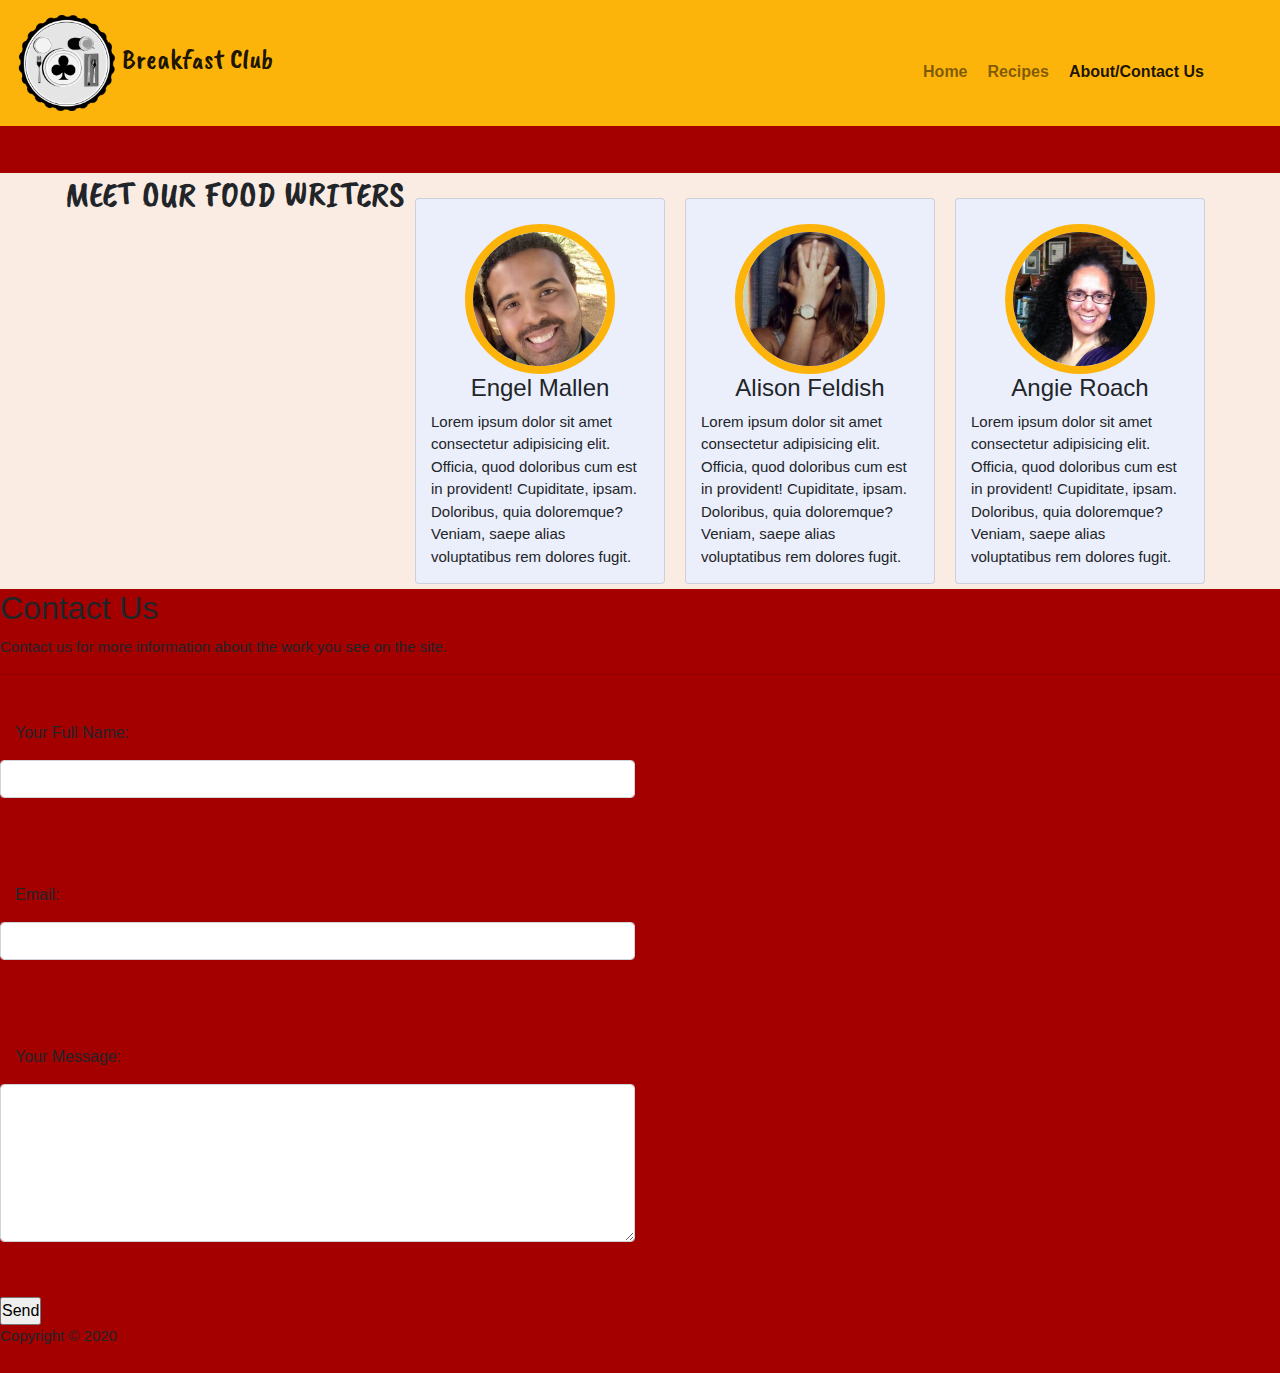
==== contact.html @ b1e0b2d9 "added contact page" ====
<!DOCTYPE html>
<html lang="en">
  <head>
    <meta charset="UTF-8" />
    <meta name="viewport" content="width=device-width, initial-scale=1.0" />
    <title>Breakfast of Champions</title>
    <link
      rel="stylesheet"
      href="https://maxcdn.bootstrapcdn.com/bootstrap/4.0.0/css/bootstrap.min.css"
      integrity="sha384-Gn5384xqQ1aoWXA+058RXPxPg6fy4IWvTNh0E263XmFcJlSAwiGgFAW/dAiS6JXm"
      crossorigin="anonymous"
    />
    <link
      href="https://fonts.googleapis.com/css?family=Caveat+Brush|Fredericka+the+Great&display=swap"
      rel="stylesheet"
    />
    <link rel="stylesheet" type="text/css" href="assets/css/style.css" />
  </head>

  <body>
    <!--Navigation-->
    <!-- Image and text -->
    <nav class="navbar sticky-top navbar-light bg-light">
      <a class="navbar-brand" href="index.html">
        <img
          class="logo"
          src="assets/images/bFastClub.png"
          width="100"
          height="100"
          class="d-inline-block align-top"
          alt=""
        />
        <h3 class="name">Breakfast Club</h3>
      </a>
      <div class="navbar-nav">
        <a class="nav-item nav-link" href="index.html">Home</a>
        <a class="nav-item nav-link" href="recipes.html">Recipes</a>
        <a class="nav-item nav-link active" href="contact.html"
          >About/Contact Us <span class="sr-only">(current)</span></a
        >
      </div>
    </nav>
    <br />
    <br />
    <br />

    <!-- Content -->
    <section id="bloggers">
      <div id="blogContainer">
        <h1 class="title">Meet our food writers</h1>
        <div class="card-wrapper">
          <div class="card">
            <img
              src="assets/images/engel.JPG"
              alt="profile-img"
              class="profile-img"
            />
            <h4>Engel Mallen</h4>
            <p class="card-text">
              Lorem ipsum dolor sit amet consectetur adipisicing elit. Officia,
              quod doloribus cum est in provident! Cupiditate, ipsam. Doloribus,
              quia doloremque? Veniam, saepe alias voluptatibus rem dolores
              fugit.
            </p>
          </div>

          <div class="card">
            <img
              src="assets/images/alison.jpg"
              alt="profile-img"
              class="profile-img"
            />
            <h4>Alison Feldish</h4>
            <p class="card-text">
              Lorem ipsum dolor sit amet consectetur adipisicing elit. Officia,
              quod doloribus cum est in provident! Cupiditate, ipsam. Doloribus,
              quia doloremque? Veniam, saepe alias voluptatibus rem dolores
              fugit.
            </p>
          </div>

          <div class="card">
            <img
              src="assets/images/angie.jpg"
              alt="profile-img"
              class="profile-img"
            />
            <h4>Angie Roach</h4>
            <p class="card-text">
              Lorem ipsum dolor sit amet consectetur adipisicing elit. Officia,
              quod doloribus cum est in provident! Cupiditate, ipsam. Doloribus,
              quia doloremque? Veniam, saepe alias voluptatibus rem dolores
              fugit.
            </p>
          </div>
        </div>
      </div>
    </section>
    <!-- ==================================Contact Form ================================================ -->
    <section>
      <div id="container4">
        <div class="contactME">
          <div class="call2Action">
            <a id="contact">
              <h2>Contact Us</h2>
            </a>
            <p>
              Contact us for more information about the work you see on the
              site.
            </p>
            <hr />
            <form>
              <div class="form-row">
                <div class="form-group col-xs-12 col-sm-6">
                  <label for="nameInput" class="col-sm-6 col-form-label"
                    >Your Full Name: </label
                  ><br />
                  <input
                    type="text"
                    class="form-control"
                    id="nameInput"
                    placeholder=""
                  />
                </div>
              </div>
              <br />
              <div class="form-row">
                <div class="form-group col-xs-12 col-sm-6">
                  <label for="emailInput" class="col-sm-6 col-form-label"
                    >Email: </label
                  ><br />
                  <input
                    type="email"
                    class="form-control"
                    id="emailInput"
                    placeholder=""
                  />
                </div>
              </div>
              <br />
              <div class="form-row">
                <div class="form-group col-xs-12 col-sm-6">
                  <label for="messageTextarea1" class="col-sm-6 col-form-label"
                    >Your Message: </label
                  ><br />
                  <textarea
                    class="form-control"
                    id="messageArea"
                    rows="6"
                  ></textarea>
                </div>
              </div>
              <br />
              <div id="submit">
                <input id="submit_button" type="submit" value="Send" />
              </div>
            </form>
          </div>
        </div>
      </div>
    </section>
    <!--sticky footer-->
    <footer>
      <p>Copyright &copy; 2020</p>
    </footer>
    <script
      src="https://code.jquery.com/jquery-3.2.1.slim.min.js"
      integrity="sha384-KJ3o2DKtIkvYIK3UENzmM7KCkRr/rE9/Qpg6aAZGJwFDMVNA/GpGFF93hXpG5KkN"
      crossorigin="anonymous"
    ></script>
    <script
      src="https://cdnjs.cloudflare.com/ajax/libs/popper.js/1.12.9/umd/popper.min.js"
      integrity="sha384-ApNbgh9B+Y1QKtv3Rn7W3mgPxhU9K/ScQsAP7hUibX39j7fakFPskvXusvfa0b4Q"
      crossorigin="anonymous"
    ></script>
    <script
      src="https://maxcdn.bootstrapcdn.com/bootstrap/4.0.0/js/bootstrap.min.js"
      integrity="sha384-JZR6Spejh4U02d8jOt6vLEHfe/JQGiRRSQQxSfFWpi1MquVdAyjUar5+76PVCmYl"
      crossorigin="anonymous"
    ></script>
    <script type="text/javascript" src="assets/js/script.js"></script>
  </body>
</html>
---- assets/css/style.css ----
* {
  margin: 0px;
  padding: 0px;
  box-sizing: border-box;
}

body {
  background-color: #a40000;
}

#wrapper {
  background-color: #ffff;
  width: 1000px;
  margin: 5px auto auto 100px;
  padding: 10px 20px 20px 20px;
}
/* ===================================================================================== */
/* NAVBAR */
/* Same navigation will be on each page */

.navbar {
  background-color: #fcb40a !important;
  margin-top: -25px;
}

.navbar-brand h3 {
  display: inline;
  font-family: "Caveat Brush";
}

.navbar-nav {
  flex-direction: row;
  margin-right: 25px;
  padding: 15px;
  margin-top: 18px;
  color: #000;
  font-weight: bold;
}

.navbar-nav .nav-link {
  padding-right: 20px;
}

.nav-item a.hover {
  font-weight: bolder;
}

p {
  font-size: 15px;
}
/* ============================================================================================ */

/*Engel's Styles*/

#recTab h4 {
  font-size: x-large;
}

#recTab article {
  margin-bottom: 20px;
}

#header {
  height: auto;
}

.row::after {
  content: "";
  clear: both;
  display: table;
}

[class*="col-"] {
  float: left;
  padding: 15px;
  /*border: 1px solid red;*/
}

.col-1 {
  width: 8.33% !important;
}
.col-2 {
  width: 16.66% !important;
}
.col-3 {
  width: 25% !important;
}
.col-4 {
  width: 33.33% !important;
}
.col-5 {
  width: 41.66% !important;
}
.col-6 {
  width: 50% !important;
}
.col-7 {
  width: 58.33% !important;
}
.col-8 {
  width: 66.66% !important;
}
.col-9 {
  width: 75% !important;
}
.col-10 {
  width: 83.33% !important;
}
.col-11 {
  width: 91.66% !important;
}
.col-12 {
  width: 100% !important;
}

[class*="row-"] {
  float: left;
}

.row-1 {
  height: 10px;
}
.row-2 {
  height: 20px;
}
.row-3 {
  height: 30px;
}
.row-4 {
  height: 40px;
}
.row-5 {
  height: 50px;
}
.row-6 {
  height: 60px;
}
.row-7 {
  height: 70px;
}
.row-8 {
  height: 80px;
}
.row-9 {
  height: 90px;
}
.row-10 {
  height: 100px;
}
.row-11 {
  height: 150px;
}
.row-12 {
  height: 200px;
}
.row-13 {
  height: 300px;
}
.row-14 {
  height: 1000px;
}
.row-15 {
  height: 2000px;
}

header {
  margin: 50px auto auto 100px;
  font-family: Helvetica, sans-serif;
  font-size: 30px;
  color: #ffff;
  font-weight: 600;
}

#food {
  background: url("../images/imgFullBreakfast.jpg") center;
  background-size: cover;
}

/*Engel's Styles end*/

/* ===================================================================================== */
/* CONTACT/ABOUT */

section #bloggers {
  margin: 0;
  padding: 0;
  box-sizing: border-box;
}

#blogContainer {
  background-color: #fbece3;
  display: flex;
  justify-content: center;
  flex-direction: row;
}

.title {
  text-transform: uppercase;
  font-size: 36px;
  initial-letter: 2px;
  text-align: center;
  font-family: "Caveat Brush";
  position: relative;
}

.card-wrapper {
  margin-top: 20px;
  display: flex;
  align-items: center;
  align-content: center;
  flex-direction: row;
  font-size: 12px;
}

.card {
  width: 250px;
  padding: 15px;
  background-color: #ebeefb;
  display: flex;
  flex-direction: column;
  align-items: center;
  justify-content: center;
  margin: 5px 10px;
}

.profile-img {
  width: 150px;
  height: 150px;
  object-fit: cover;
  border-radius: 50%;
  margin-top: 10px;
  z-index: 999;
  border: 8px solid #fcb40a;
}
/* ===================================================================================== */
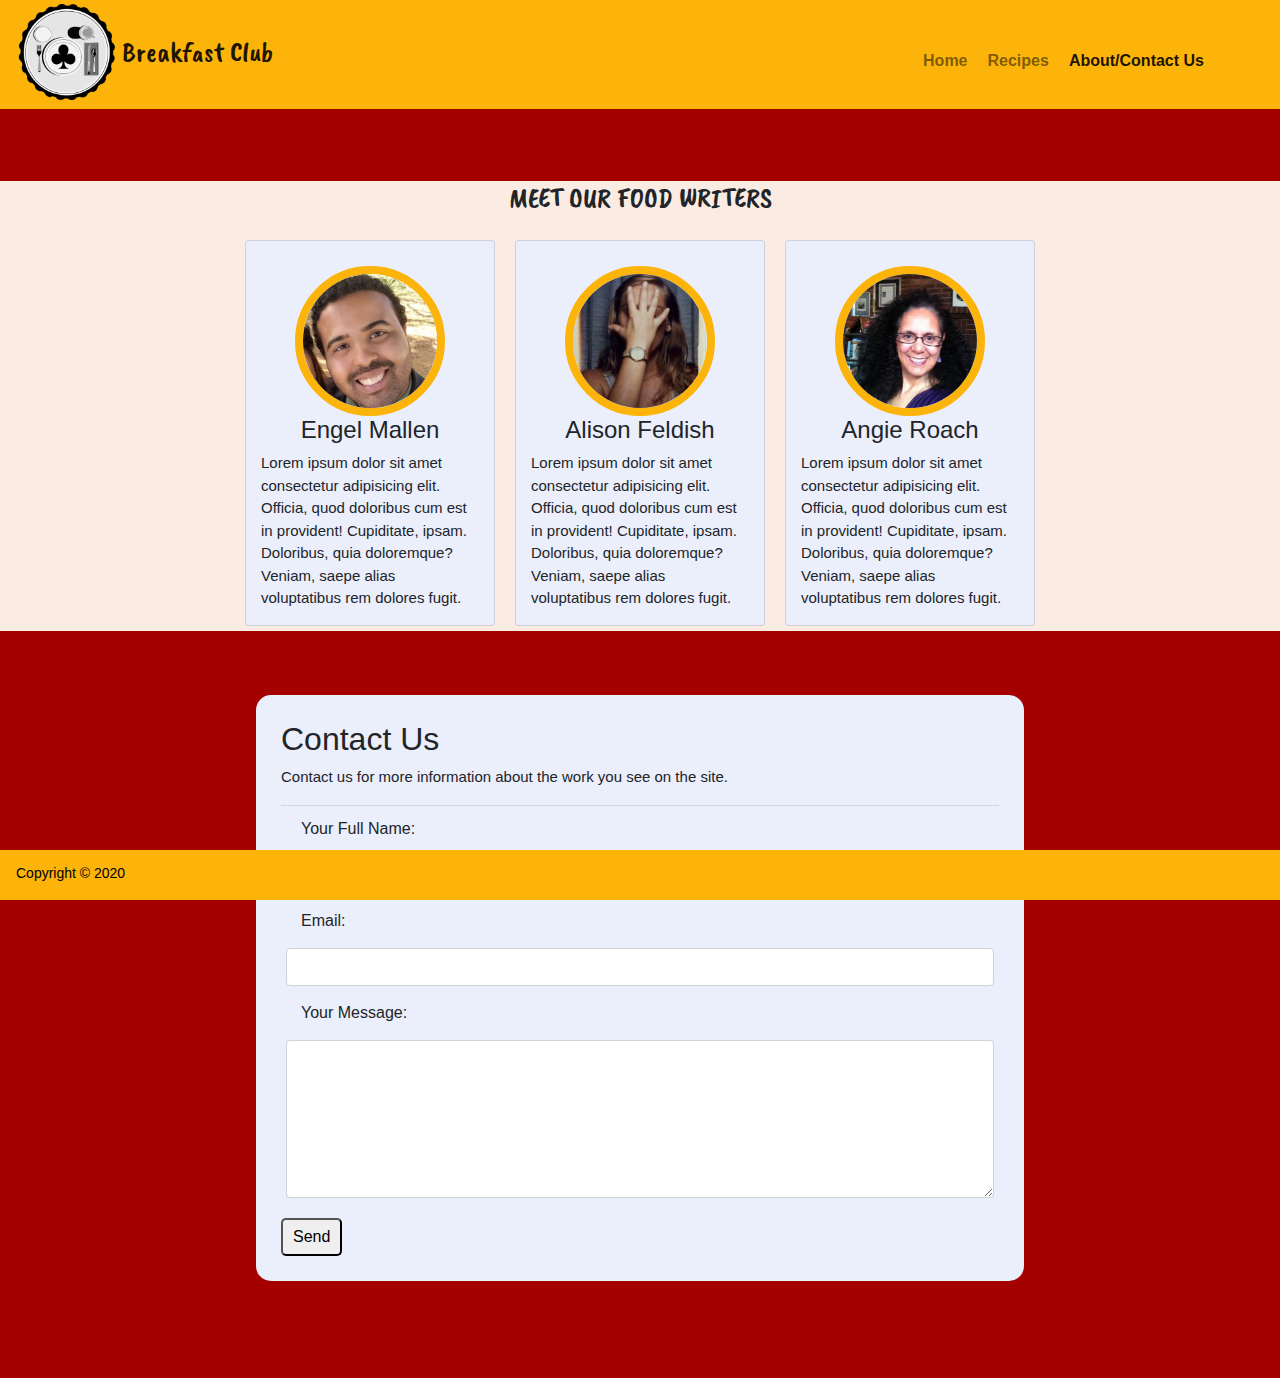
==== commit dcccaa15: "adjusted navbar, added footer, on contact page" ====
--- a/contact.html
+++ b/contact.html
@@ -1,183 +1,141 @@
 <!DOCTYPE html>
 <html lang="en">
-  <head>
-    <meta charset="UTF-8" />
-    <meta name="viewport" content="width=device-width, initial-scale=1.0" />
-    <title>Breakfast of Champions</title>
-    <link
-      rel="stylesheet"
-      href="https://maxcdn.bootstrapcdn.com/bootstrap/4.0.0/css/bootstrap.min.css"
-      integrity="sha384-Gn5384xqQ1aoWXA+058RXPxPg6fy4IWvTNh0E263XmFcJlSAwiGgFAW/dAiS6JXm"
-      crossorigin="anonymous"
-    />
-    <link
-      href="https://fonts.googleapis.com/css?family=Caveat+Brush|Fredericka+the+Great&display=swap"
-      rel="stylesheet"
-    />
-    <link rel="stylesheet" type="text/css" href="assets/css/style.css" />
-  </head>
 
-  <body>
-    <!--Navigation-->
-    <!-- Image and text -->
-    <nav class="navbar sticky-top navbar-light bg-light">
-      <a class="navbar-brand" href="index.html">
-        <img
-          class="logo"
-          src="assets/images/bFastClub.png"
-          width="100"
-          height="100"
-          class="d-inline-block align-top"
-          alt=""
-        />
-        <h3 class="name">Breakfast Club</h3>
-      </a>
-      <div class="navbar-nav">
-        <a class="nav-item nav-link" href="index.html">Home</a>
-        <a class="nav-item nav-link" href="recipes.html">Recipes</a>
-        <a class="nav-item nav-link active" href="contact.html"
-          >About/Contact Us <span class="sr-only">(current)</span></a
-        >
+<head>
+  <meta charset="UTF-8" />
+  <meta name="viewport" content="width=device-width, initial-scale=1.0" />
+  <title>Breakfast of Champions</title>
+  <link rel="stylesheet" href="https://maxcdn.bootstrapcdn.com/bootstrap/4.0.0/css/bootstrap.min.css"
+    integrity="sha384-Gn5384xqQ1aoWXA+058RXPxPg6fy4IWvTNh0E263XmFcJlSAwiGgFAW/dAiS6JXm" crossorigin="anonymous" />
+  <link href="https://fonts.googleapis.com/css?family=Caveat+Brush|Fredericka+the+Great&display=swap"
+    rel="stylesheet" />
+  <link rel="stylesheet" type="text/css" href="assets/css/style.css" />
+</head>
+
+<body>
+  <!--Navigation-->
+  <!-- Image and text -->
+  <nav class="navbar navbar-light bg-light">
+    <a class="navbar-brand" href="index.html">
+      <img class="logo" src="assets/images/bFastClub.png" width="100" height="100" class="d-inline-block align-top"
+        alt="" />
+      <h3 class="name">Breakfast Club</h3>
+    </a>
+    <div class="navbar-nav">
+      <a class="nav-item nav-link" href="index.html">Home</a>
+      <a class="nav-item nav-link" href="recipes.html">Recipes</a>
+      <a class="nav-item nav-link active" href="contact.html">About/Contact Us <span
+          class="sr-only">(current)</span></a>
+    </div>
+  </nav>
+  <br />
+  <br />
+  <br />
+
+  <!-- Content -->
+  <section id="bloggers">
+    <div id="blogContainer">
+      <div id="title">
+        <h3>Meet our food writers</h3>
       </div>
-    </nav>
-    <br />
-    <br />
-    <br />
+      <div class="card-wrapper">
+        <div class="card">
+          <img src="assets/images/engel.JPG" alt="profile-img" class="profile-img" />
+          <h4>Engel Mallen</h4>
+          <p class="card-text">
+            Lorem ipsum dolor sit amet consectetur adipisicing elit. Officia,
+            quod doloribus cum est in provident! Cupiditate, ipsam. Doloribus,
+            quia doloremque? Veniam, saepe alias voluptatibus rem dolores
+            fugit.
+          </p>
+        </div>
 
-    <!-- Content -->
-    <section id="bloggers">
-      <div id="blogContainer">
-        <h1 class="title">Meet our food writers</h1>
-        <div class="card-wrapper">
-          <div class="card">
-            <img
-              src="assets/images/engel.JPG"
-              alt="profile-img"
-              class="profile-img"
-            />
-            <h4>Engel Mallen</h4>
-            <p class="card-text">
-              Lorem ipsum dolor sit amet consectetur adipisicing elit. Officia,
-              quod doloribus cum est in provident! Cupiditate, ipsam. Doloribus,
-              quia doloremque? Veniam, saepe alias voluptatibus rem dolores
-              fugit.
-            </p>
-          </div>
+        <div class="card">
+          <img src="assets/images/alison.jpg" alt="profile-img" class="profile-img" />
+          <h4>Alison Feldish</h4>
+          <p class="card-text">
+            Lorem ipsum dolor sit amet consectetur adipisicing elit. Officia,
+            quod doloribus cum est in provident! Cupiditate, ipsam. Doloribus,
+            quia doloremque? Veniam, saepe alias voluptatibus rem dolores
+            fugit.
+          </p>
+        </div>
 
-          <div class="card">
-            <img
-              src="assets/images/alison.jpg"
-              alt="profile-img"
-              class="profile-img"
-            />
-            <h4>Alison Feldish</h4>
-            <p class="card-text">
-              Lorem ipsum dolor sit amet consectetur adipisicing elit. Officia,
-              quod doloribus cum est in provident! Cupiditate, ipsam. Doloribus,
-              quia doloremque? Veniam, saepe alias voluptatibus rem dolores
-              fugit.
-            </p>
-          </div>
-
-          <div class="card">
-            <img
-              src="assets/images/angie.jpg"
-              alt="profile-img"
-              class="profile-img"
-            />
-            <h4>Angie Roach</h4>
-            <p class="card-text">
-              Lorem ipsum dolor sit amet consectetur adipisicing elit. Officia,
-              quod doloribus cum est in provident! Cupiditate, ipsam. Doloribus,
-              quia doloremque? Veniam, saepe alias voluptatibus rem dolores
-              fugit.
-            </p>
-          </div>
+        <div class="card">
+          <img src="assets/images/angie.jpg" alt="profile-img" class="profile-img" />
+          <h4>Angie Roach</h4>
+          <p class="card-text">
+            Lorem ipsum dolor sit amet consectetur adipisicing elit. Officia,
+            quod doloribus cum est in provident! Cupiditate, ipsam. Doloribus,
+            quia doloremque? Veniam, saepe alias voluptatibus rem dolores
+            fugit.
+          </p>
         </div>
       </div>
-    </section>
-    <!-- ==================================Contact Form ================================================ -->
-    <section>
-      <div id="container4">
-        <div class="contactME">
-          <div class="call2Action">
-            <a id="contact">
-              <h2>Contact Us</h2>
-            </a>
-            <p>
-              Contact us for more information about the work you see on the
-              site.
-            </p>
-            <hr />
-            <form>
-              <div class="form-row">
-                <div class="form-group col-xs-12 col-sm-6">
-                  <label for="nameInput" class="col-sm-6 col-form-label"
-                    >Your Full Name: </label
-                  ><br />
-                  <input
-                    type="text"
-                    class="form-control"
-                    id="nameInput"
-                    placeholder=""
-                  />
-                </div>
+    </div>
+  </section>
+  <!-- ==================================Contact Form ================================================ -->
+  <section>
+    <div id="container4">
+      <div class="contactME">
+        <div class="call2Action">
+          <a id="contact">
+            <h2>Contact Us</h2>
+          </a>
+          <p>
+            Contact us for more information about the work you see on the
+            site.
+          </p>
+          <hr />
+          <form>
+            <div class="form-row">
+              <div class="form-group col-xs-12 col-sm-12">
+                <label for="nameInput" class="col-sm-12 col-form-label">Your Full Name: </label><br />
+                <input type="text" class="form-control" id="nameInput" placeholder="" />
               </div>
-              <br />
-              <div class="form-row">
-                <div class="form-group col-xs-12 col-sm-6">
-                  <label for="emailInput" class="col-sm-6 col-form-label"
-                    >Email: </label
-                  ><br />
-                  <input
-                    type="email"
-                    class="form-control"
-                    id="emailInput"
-                    placeholder=""
-                  />
-                </div>
+            </div>
+            <br />
+            <div class="form-row">
+              <div class="form-group col-xs-12 col-sm-12">
+                <label for="emailInput" class="col-sm-12 col-form-label">Email: </label><br />
+                <input type="email" class="form-control" id="emailInput" placeholder="" />
               </div>
-              <br />
-              <div class="form-row">
-                <div class="form-group col-xs-12 col-sm-6">
-                  <label for="messageTextarea1" class="col-sm-6 col-form-label"
-                    >Your Message: </label
-                  ><br />
-                  <textarea
-                    class="form-control"
-                    id="messageArea"
-                    rows="6"
-                  ></textarea>
-                </div>
+            </div>
+            <br />
+            <div class="form-row">
+              <div class="form-group col-xs-12 col-sm-12">
+                <label for="messageTextarea1" class="col-sm-12 col-form-label">Your Message: </label><br />
+                <textarea class="form-control" id="messageArea" rows="6"></textarea>
               </div>
-              <br />
-              <div id="submit">
-                <input id="submit_button" type="submit" value="Send" />
-              </div>
-            </form>
-          </div>
+            </div>
+            <br />
+            <div id="submit">
+              <input id="submit_button" type="submit" value="Send" />
+            </div>
+          </form>
         </div>
       </div>
-    </section>
-    <!--sticky footer-->
-    <footer>
-      <p>Copyright &copy; 2020</p>
-    </footer>
-    <script
-      src="https://code.jquery.com/jquery-3.2.1.slim.min.js"
-      integrity="sha384-KJ3o2DKtIkvYIK3UENzmM7KCkRr/rE9/Qpg6aAZGJwFDMVNA/GpGFF93hXpG5KkN"
-      crossorigin="anonymous"
-    ></script>
-    <script
-      src="https://cdnjs.cloudflare.com/ajax/libs/popper.js/1.12.9/umd/popper.min.js"
-      integrity="sha384-ApNbgh9B+Y1QKtv3Rn7W3mgPxhU9K/ScQsAP7hUibX39j7fakFPskvXusvfa0b4Q"
-      crossorigin="anonymous"
-    ></script>
-    <script
-      src="https://maxcdn.bootstrapcdn.com/bootstrap/4.0.0/js/bootstrap.min.js"
-      integrity="sha384-JZR6Spejh4U02d8jOt6vLEHfe/JQGiRRSQQxSfFWpi1MquVdAyjUar5+76PVCmYl"
-      crossorigin="anonymous"
-    ></script>
-    <script type="text/javascript" src="assets/js/script.js"></script>
-  </body>
-</html>
+    </div>
+  </section>
+  <br><br>
+
+  <!--sticky footer-->
+  <footer>
+  <nav class="navbar fixed-bottom navbar-light bg-light">
+    <a class="navbar-brand" href="#"><p>Copyright &copy; 2020</p></a>
+  </nav>
+  </footer>
+
+  <script src="https://code.jquery.com/jquery-3.2.1.slim.min.js"
+    integrity="sha384-KJ3o2DKtIkvYIK3UENzmM7KCkRr/rE9/Qpg6aAZGJwFDMVNA/GpGFF93hXpG5KkN"
+    crossorigin="anonymous"></script>
+  <script src="https://cdnjs.cloudflare.com/ajax/libs/popper.js/1.12.9/umd/popper.min.js"
+    integrity="sha384-ApNbgh9B+Y1QKtv3Rn7W3mgPxhU9K/ScQsAP7hUibX39j7fakFPskvXusvfa0b4Q"
+    crossorigin="anonymous"></script>
+  <script src="https://maxcdn.bootstrapcdn.com/bootstrap/4.0.0/js/bootstrap.min.js"
+    integrity="sha384-JZR6Spejh4U02d8jOt6vLEHfe/JQGiRRSQQxSfFWpi1MquVdAyjUar5+76PVCmYl"
+    crossorigin="anonymous"></script>
+  <script type="text/javascript" src="assets/javascript/script.js"></script>
+</body>
+
+</html>--- a/assets/css/style.css
+++ b/assets/css/style.css
@@ -19,12 +19,14 @@
 /* Same navigation will be on each page */
 
 .navbar {
+  height: 120px;
   background-color: #fcb40a !important;
-  margin-top: -25px;
+  margin-top: -11px;
 }
 
 .navbar-brand h3 {
   display: inline;
+  vertical-align: middle;
   font-family: "Caveat Brush";
 }
 
@@ -179,8 +181,9 @@
 /*Engel's Styles end*/
 
 /* ===================================================================================== */
-/* CONTACT/ABOUT */
-
+/* CONTACT/ABOUT PAGE */
+
+/* middle-section bloggerCards */
 section #bloggers {
   margin: 0;
   padding: 0;
@@ -189,15 +192,16 @@
 
 #blogContainer {
   background-color: #fbece3;
-  display: flex;
-  justify-content: center;
+  /* display: flex; */
+  
   flex-direction: row;
 }
 
-.title {
+#title {
+  /* height: 100px; */
+  /* margin-bottom: 10px; */
   text-transform: uppercase;
-  font-size: 36px;
-  initial-letter: 2px;
+  font-size: 20px;
   text-align: center;
   font-family: "Caveat Brush";
   position: relative;
@@ -206,6 +210,7 @@
 .card-wrapper {
   margin-top: 20px;
   display: flex;
+  justify-content: center;
   align-items: center;
   align-content: center;
   flex-direction: row;
@@ -232,4 +237,33 @@
   z-index: 999;
   border: 8px solid #fcb40a;
 }
+/* _______________________________________________________________________________________ */
+/* CONTACT CARD */
+.contactME {
+  margin: 5% 20% 3% 20%;
+  border-radius: 15px;
+  padding: 25px;
+  background-color: #ebeefb;
+  }
+
+  .form-row {
+    margin: -35px 0;
+  }
+
+  #submit_button {
+    padding: 5px 10px;
+    border-radius: 5px;
+  }
+/* _____________________________________________________________________________________ */
+/* FOOTER */
+
+footer .navbar p {
+  color: #000;
+  font-size: 14px;
+}
+footer .navbar {
+  height: 50px;
+  background-color: #fcb40a !important;
+  
+
 /* ===================================================================================== */
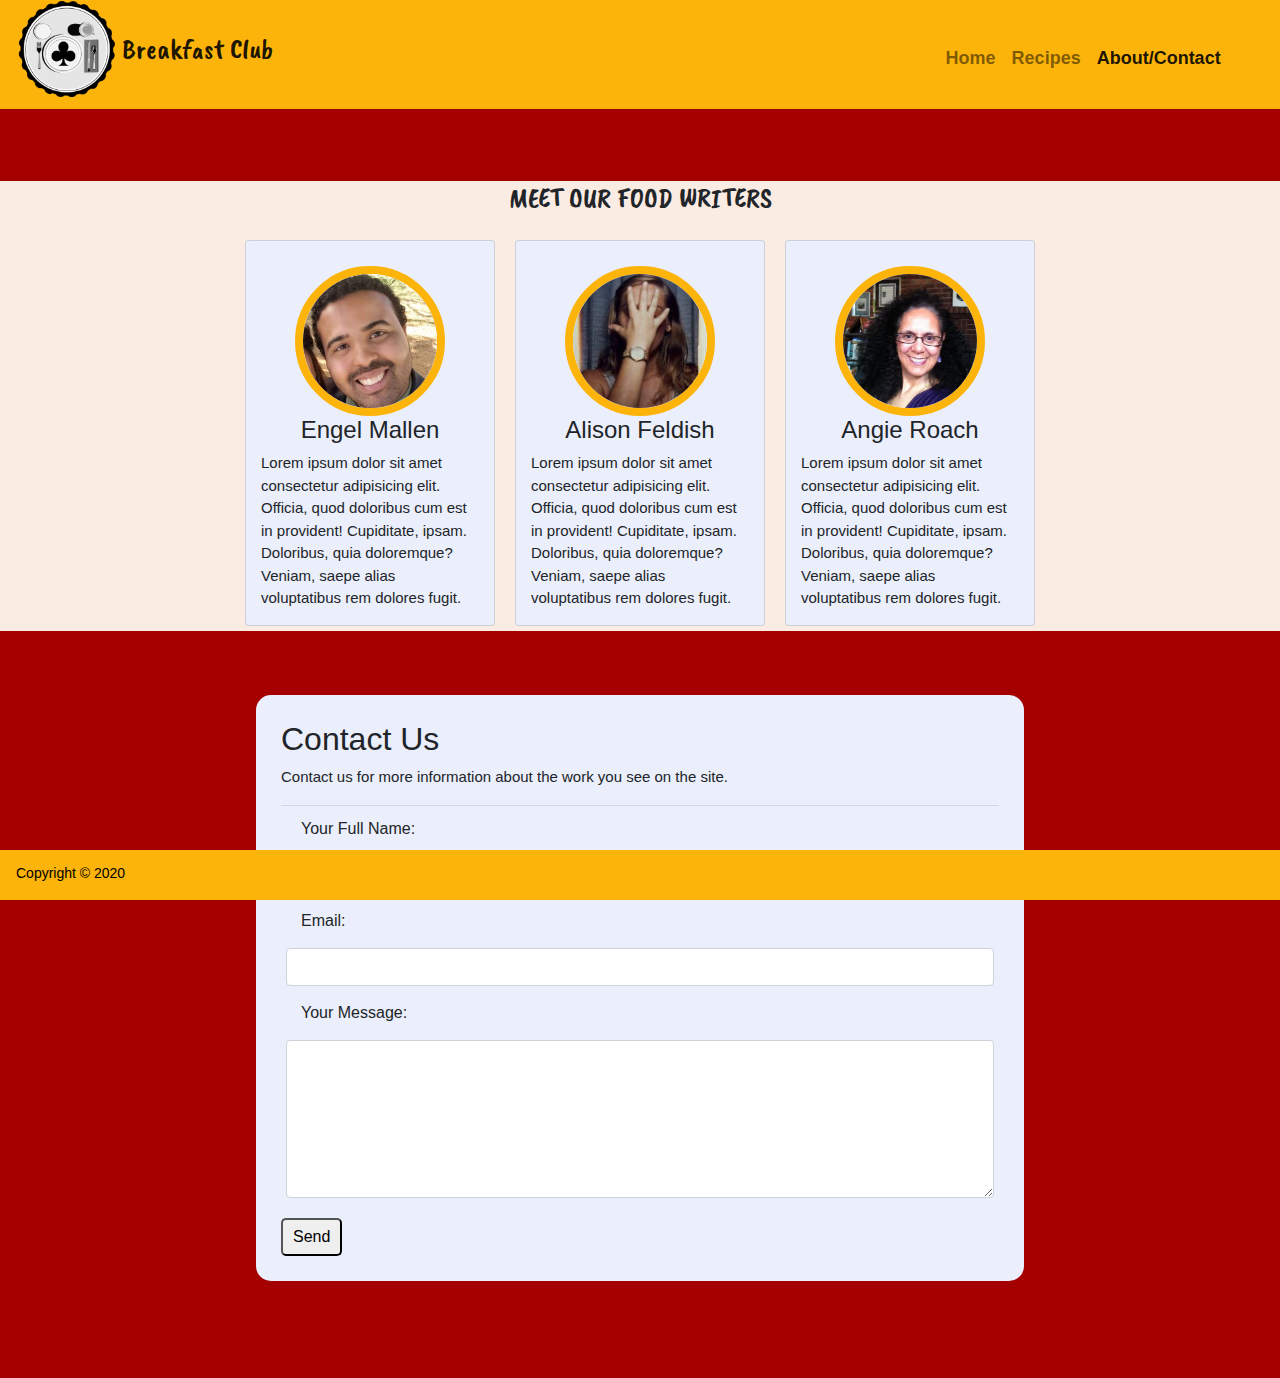
==== commit 6af4e826: "added navbar hamburger" ====
--- a/contact.html
+++ b/contact.html
@@ -15,22 +15,50 @@
 <body>
   <!--Navigation-->
   <!-- Image and text -->
-  <nav class="navbar navbar-light bg-light">
-    <a class="navbar-brand" href="index.html">
-      <img class="logo" src="assets/images/bFastClub.png" width="100" height="100" class="d-inline-block align-top"
-        alt="" />
-      <h3 class="name">Breakfast Club</h3>
-    </a>
+  <!-- 
+    <button class="navbar-toggler" type="button" data-toggle="collapse" data-target="#navbarNavDropdown" aria-controls="navbarNavDropdown" aria-expanded="false" aria-label="Toggle navigation">
+      <span class="navbar-toggler-icon"></span>
+    </button>
+    <div class="collapse navbar-collapse" id="navbarNavAltMarkup">
     <div class="navbar-nav">
       <a class="nav-item nav-link" href="index.html">Home</a>
       <a class="nav-item nav-link" href="recipes.html">Recipes</a>
       <a class="nav-item nav-link active" href="contact.html">About/Contact Us <span
           class="sr-only">(current)</span></a>
     </div>
+    <div class="dropdown-menu" aria-labelledby="navbarDropdownMenuLink">
+      <a class="dropdown-item" href="index.html">Home</a>
+      <a class="dropdown-item" href="recipes.html">Recipes</a>
+      <a class="dropdown-item" href="contact.htm">About/Contact Us</a>
+    </div>
+  </div>
+  </nav> -->
+  <nav class="navbar navbar-expand-lg navbar-light bg-light">
+    <a class="navbar-brand" href="index.html">
+      <img class="logo" src="assets/images/bFastClub.png" width="100" height="100" class="d-inline-block align-top"
+        alt="" />
+      <h3 class="name">Breakfast Club</h3>
+    </a>
+    <button class="navbar-toggler" type="button" data-toggle="collapse" data-target="#navbarNavDropdown" aria-controls="navbarNavDropdown" aria-expanded="false" aria-label="Toggle navigation">
+      <span class="navbar-toggler-icon"></span>
+    </button>
+    <div class="collapse navbar-collapse" id="navbarNavDropdown">
+      <ul class="navbar-nav">
+        <li class="nav-item ">
+          <a class="nav-link" href="index.html">Home</a>
+        </li>
+        <li class="nav-item">
+          <a class="nav-link" href="recipes.html">Recipes</a>
+        </li>
+        <li class="nav-item active">
+          <a class="nav-link" href="contact.htm">About/Contact<span class="sr-only">(current)</span></a>
+        </li>
+      </ul>
+    </div>
   </nav>
   <br />
   <br />
-  <br />
+  <br /> 
 
   <!-- Content -->
   <section id="bloggers">
--- a/assets/css/style.css
+++ b/assets/css/style.css
@@ -31,16 +31,16 @@
 }
 
 .navbar-nav {
-  flex-direction: row;
-  margin-right: 25px;
+  margin: 0 2% 0 65%;
   padding: 15px;
   margin-top: 18px;
   color: #000;
   font-weight: bold;
-}
-
-.navbar-nav .nav-link {
-  padding-right: 20px;
+  font-size: 18px;
+}
+
+#navbarNavDropdown {
+  display: inline;
 }
 
 .nav-item a.hover {
@@ -50,6 +50,8 @@
 p {
   font-size: 15px;
 }
+
+
 /* ============================================================================================ */
 
 /*Engel's Styles*/
@@ -265,5 +267,25 @@
   height: 50px;
   background-color: #fcb40a !important;
   
+  /*_____________MediaQueries______________________________________________________________________*/
+  
+ @media screen and (min-width: 750px) {
+
+  label {
+    display: block ;
+    cursor: pointer;
+  }
+
+
+  .card-text p {
+    font-size: 12px;
+    }
+
+  .card {
+    flex-direction: column;
+      width: 100%;
+      font-size: 12px;
+    }
+  }
 
 /* ===================================================================================== */
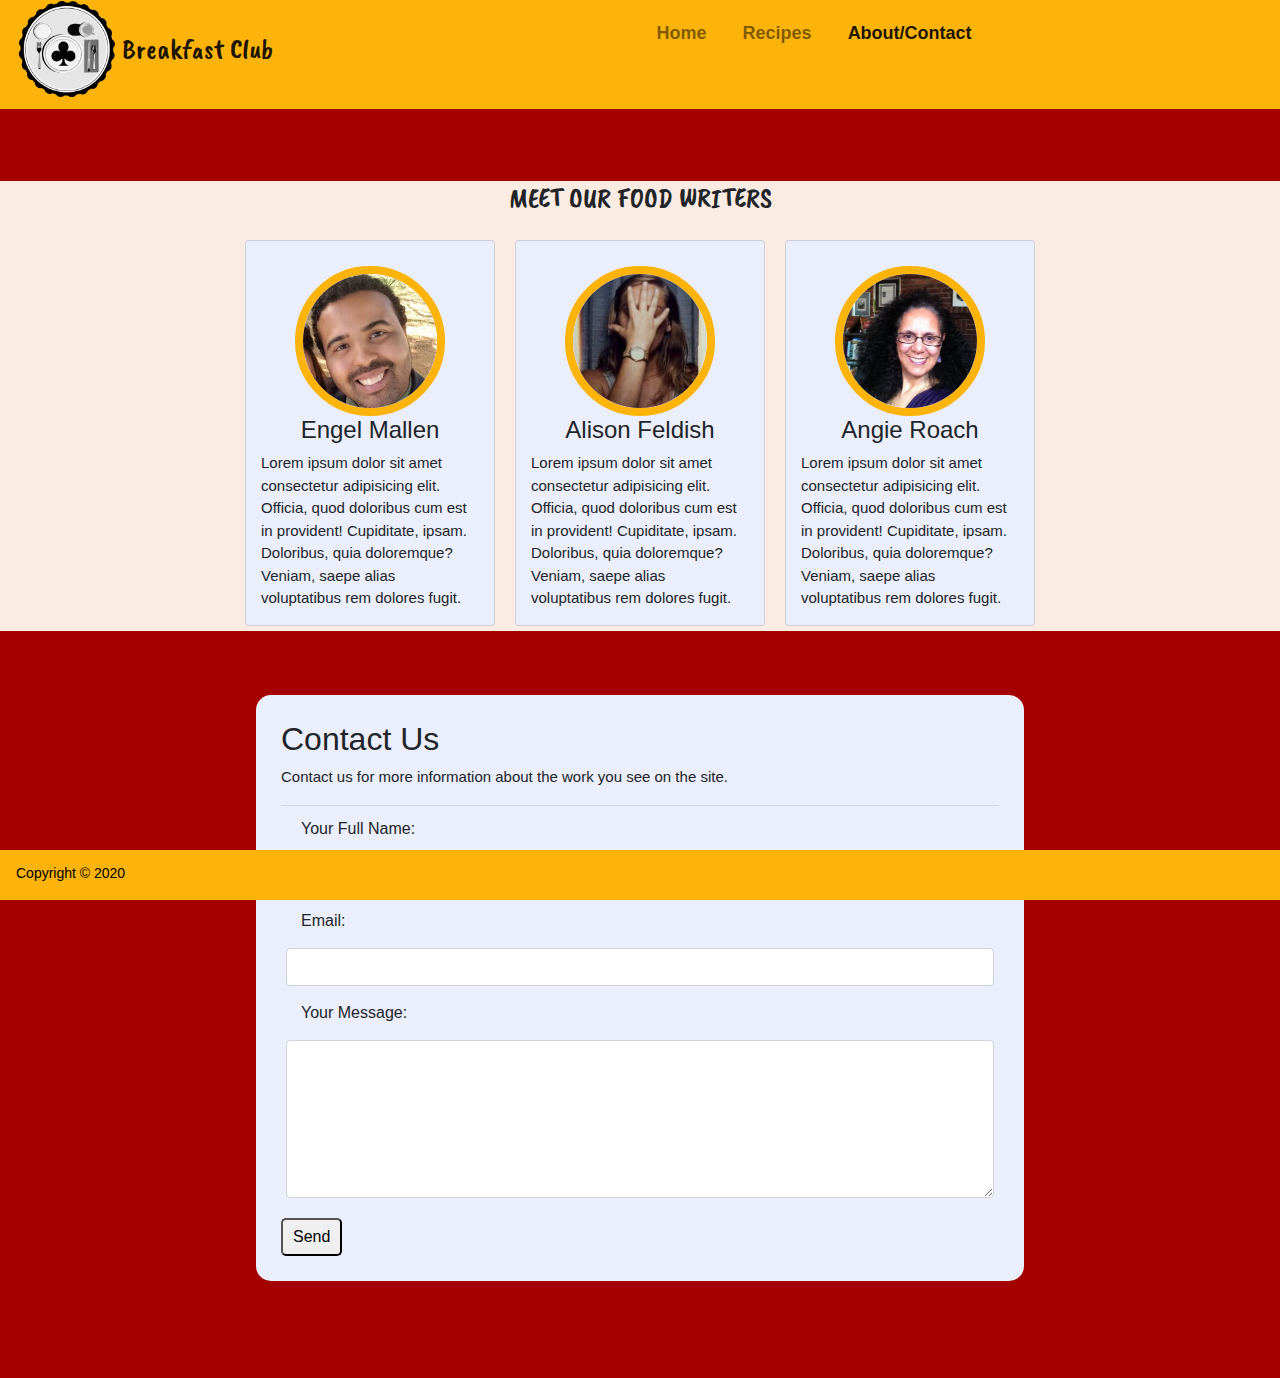
==== commit 7865677a: "alignment adjustments to nav links" ====
--- a/contact.html
+++ b/contact.html
@@ -15,35 +15,17 @@
 <body>
   <!--Navigation-->
   <!-- Image and text -->
-  <!-- 
-    <button class="navbar-toggler" type="button" data-toggle="collapse" data-target="#navbarNavDropdown" aria-controls="navbarNavDropdown" aria-expanded="false" aria-label="Toggle navigation">
-      <span class="navbar-toggler-icon"></span>
-    </button>
-    <div class="collapse navbar-collapse" id="navbarNavAltMarkup">
-    <div class="navbar-nav">
-      <a class="nav-item nav-link" href="index.html">Home</a>
-      <a class="nav-item nav-link" href="recipes.html">Recipes</a>
-      <a class="nav-item nav-link active" href="contact.html">About/Contact Us <span
-          class="sr-only">(current)</span></a>
-    </div>
-    <div class="dropdown-menu" aria-labelledby="navbarDropdownMenuLink">
-      <a class="dropdown-item" href="index.html">Home</a>
-      <a class="dropdown-item" href="recipes.html">Recipes</a>
-      <a class="dropdown-item" href="contact.htm">About/Contact Us</a>
-    </div>
-  </div>
-  </nav> -->
   <nav class="navbar navbar-expand-lg navbar-light bg-light">
     <a class="navbar-brand" href="index.html">
       <img class="logo" src="assets/images/bFastClub.png" width="100" height="100" class="d-inline-block align-top"
-        alt="" />
+        alt="plate" />
       <h3 class="name">Breakfast Club</h3>
     </a>
-    <button class="navbar-toggler" type="button" data-toggle="collapse" data-target="#navbarNavDropdown" aria-controls="navbarNavDropdown" aria-expanded="false" aria-label="Toggle navigation">
+    <button class="navbar-toggler" type="button" data-toggle="collapse" data-target="#navbarNav" aria-controls="navbarNav" aria-expanded="false" aria-label="Toggle navigation">
       <span class="navbar-toggler-icon"></span>
     </button>
-    <div class="collapse navbar-collapse" id="navbarNavDropdown">
-      <ul class="navbar-nav">
+    <div class="collapse navbar-collapse" id="navbarNav">
+      <ul class="navbar-nav ">
         <li class="nav-item ">
           <a class="nav-link" href="index.html">Home</a>
         </li>
--- a/assets/css/style.css
+++ b/assets/css/style.css
@@ -31,16 +31,19 @@
 }
 
 .navbar-nav {
-  margin: 0 2% 0 65%;
-  padding: 15px;
-  margin-top: 18px;
+  padding-top: 5px;  
+  margin-top: -36px;
+  margin-left: 20em;
   color: #000;
   font-weight: bold;
   font-size: 18px;
-}
-
-#navbarNavDropdown {
-  display: inline;
+  width: 150px;
+}
+
+.nav-item {
+  text-align: right;
+  background-color: #fcb40a;
+  padding-right: 20px;
 }
 
 .nav-item a.hover {
@@ -271,12 +274,6 @@
   
  @media screen and (min-width: 750px) {
 
-  label {
-    display: block ;
-    cursor: pointer;
-  }
-
-
   .card-text p {
     font-size: 12px;
     }
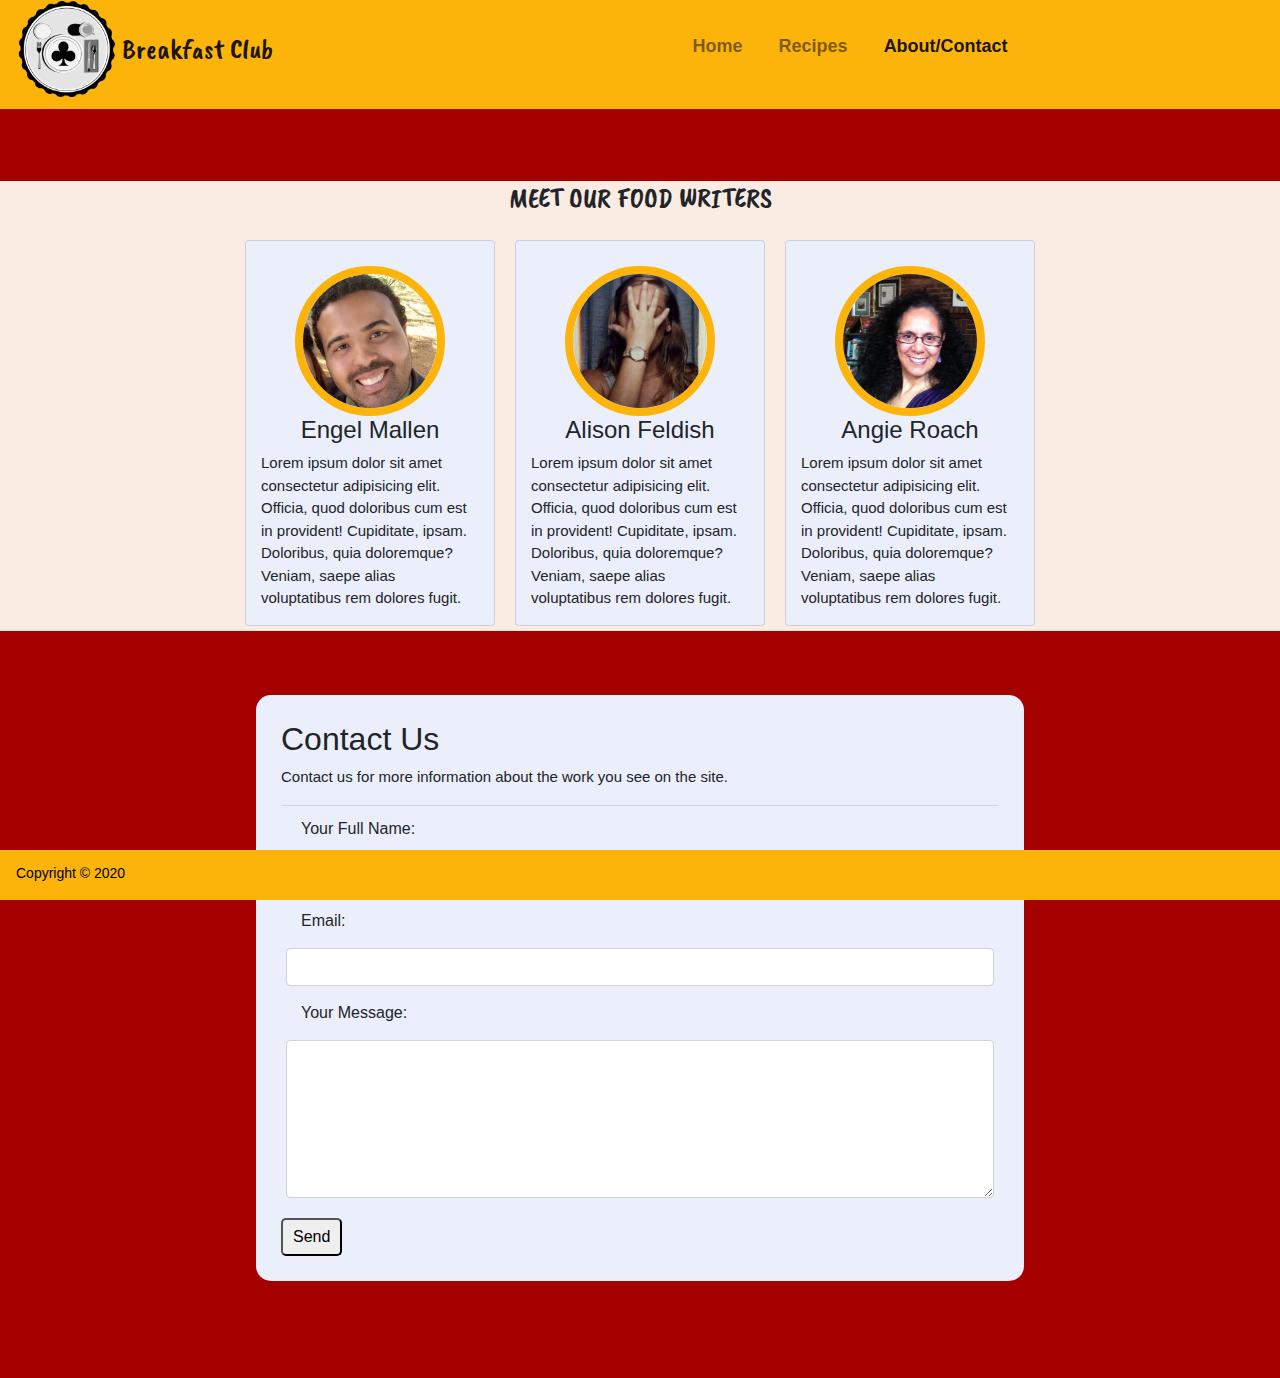
==== commit bfa02d4e: "fixed broken link of contact dot heml page" ====
--- a/contact.html
+++ b/contact.html
@@ -33,7 +33,7 @@
           <a class="nav-link" href="recipes.html">Recipes</a>
         </li>
         <li class="nav-item active">
-          <a class="nav-link" href="contact.htm">About/Contact<span class="sr-only">(current)</span></a>
+          <a class="nav-link" href="contact.html">About/Contact<span class="sr-only">(current)</span></a>
         </li>
       </ul>
     </div>
--- a/assets/css/style.css
+++ b/assets/css/style.css
@@ -32,8 +32,8 @@
 
 .navbar-nav {
   padding-top: 5px;  
-  margin-top: -36px;
-  margin-left: 20em;
+  margin-top: -10px;
+  margin-left: 22em;
   color: #000;
   font-weight: bold;
   font-size: 18px;
@@ -41,7 +41,7 @@
 }
 
 .nav-item {
-  text-align: right;
+  /* text-align: right; */
   background-color: #fcb40a;
   padding-right: 20px;
 }
